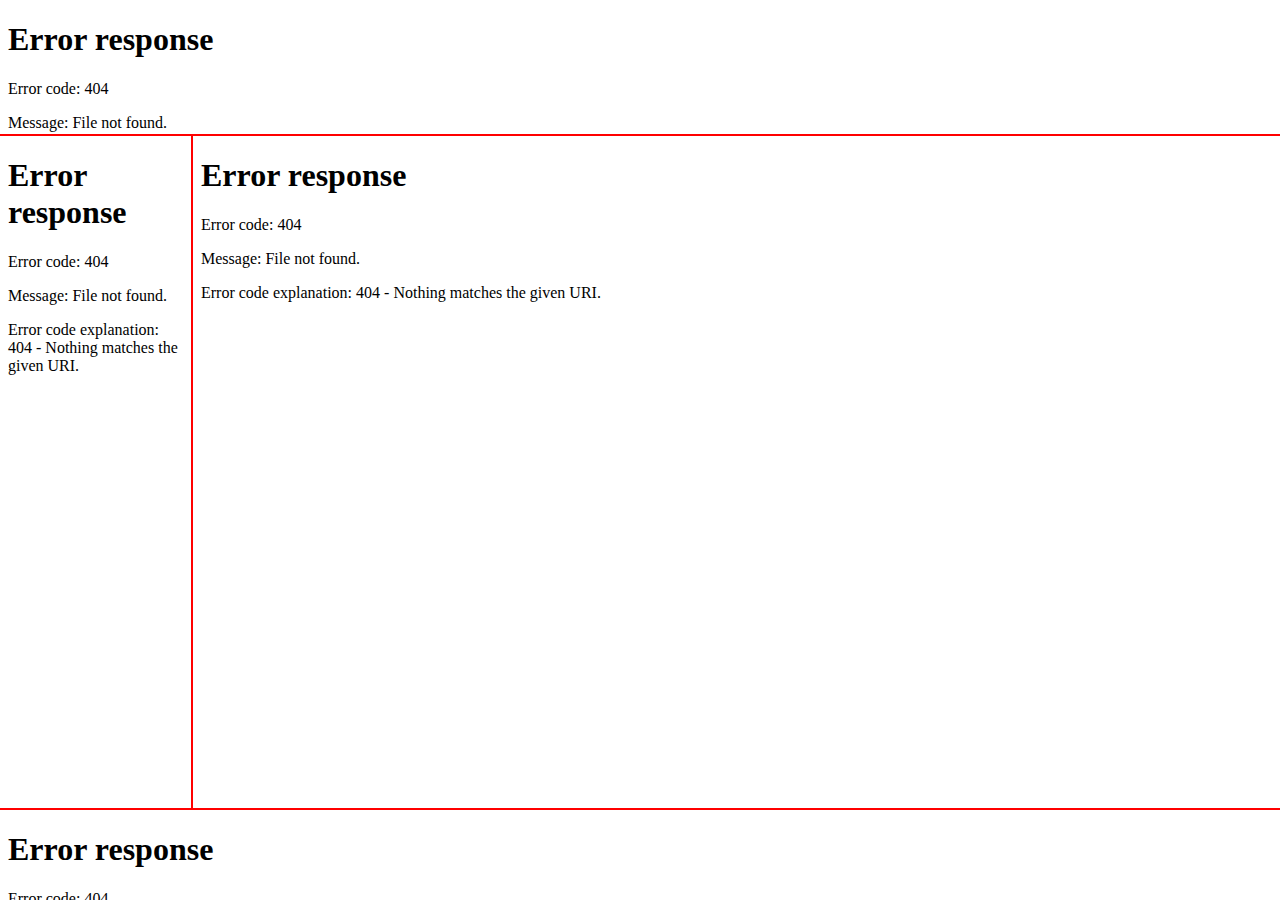
==== index.html @ c2381e74 "Add files via upload" ====
<html><head>
</head><frameset rows="15%,75%,10%" border="2" bordercolor="red" valign="center">
<frame src="header.html">
<frameset cols="15%,85%" boder="0">
<frame src="links.html">
<frame src="content.html">
</frameset>
<frame src="footer.html">
</frameset>

</html>
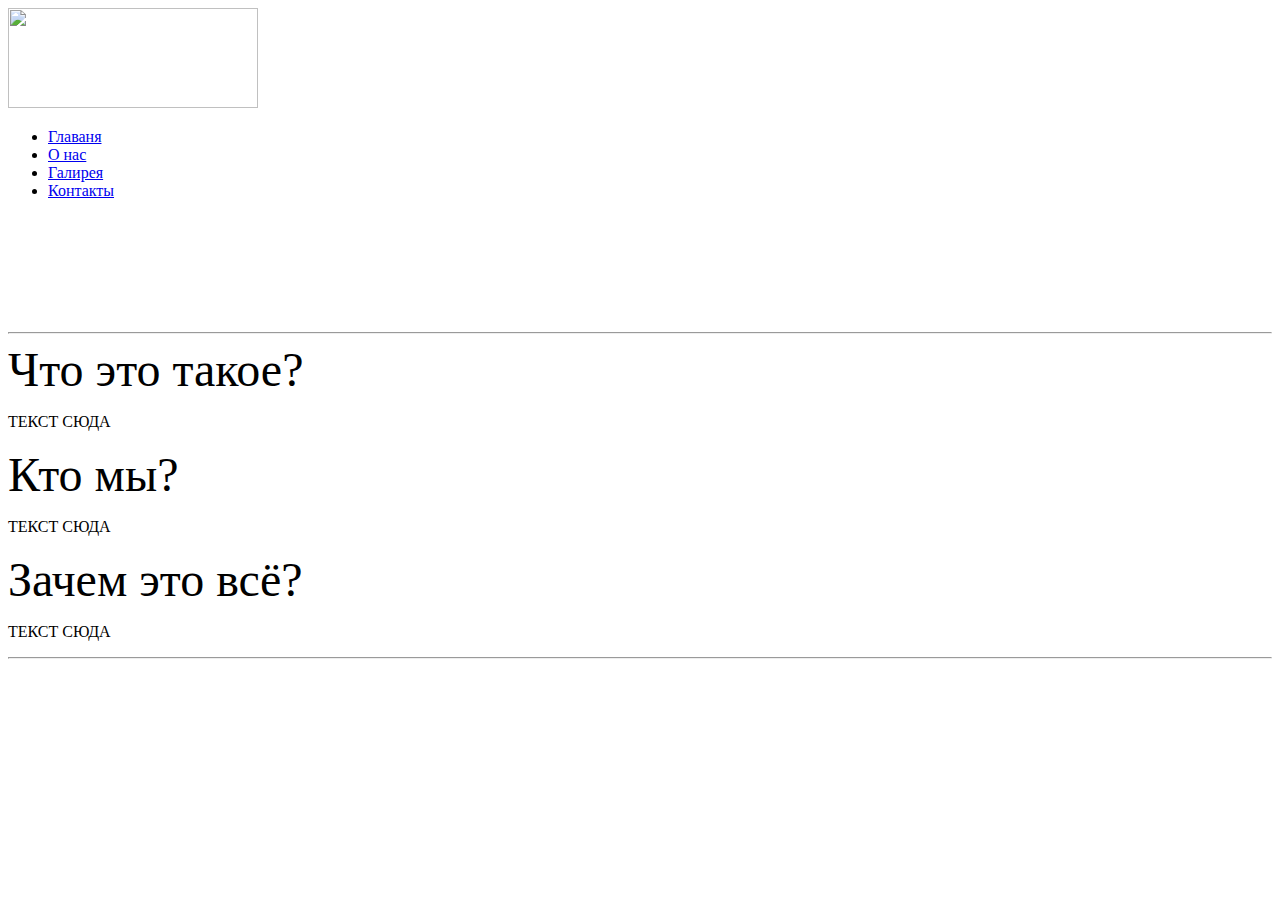
==== commit 9f28fe26: "Update index.html" ====
--- a/index.html
+++ b/index.html
@@ -1,11 +1,228 @@
-<html><head>
-</head><frameset rows="15%,75%,10%" border="2" bordercolor="red" valign="center">
-<frame src="header.html">
-<frameset cols="15%,85%" boder="0">
-<frame src="links.html">
-<frame src="content.html">
-</frameset>
-<frame src="footer.html">
-</frameset>
-
-</html>+<!DOCTYPE html>
+<html lang="ru">
+<!--[if lt IE 7 ]><html class="ie ie6" lang="en"> <![endif]-->
+<!--[if IE 7 ]><html class="ie ie7" lang="en"> <![endif]-->
+<!--[if IE 8 ]><html class="ie ie8" lang="en"> <![endif]-->
+<!--[if (gte IE 9)|!(IE)]><!--><html lang="en"> <!--<![endif]-->
+<head>
+
+    <!-- Basic Page Needs
+  ================================================== -->
+	<meta charset="utf-8">
+	<title>BeeHive studios</title>
+	<link rel="shortcut icon" href="images/1.jpg" type="image/jpg">
+	
+    <!-- Mobile Specific Metas
+  ================================================== -->
+	<meta name="viewport" content="width=device-width, initial-scale=1, maximum-scale=1">
+    
+    <!-- CSS
+  ================================================== -->
+  	<link rel="stylesheet" href="css/zerogrid.css">
+	<link rel="stylesheet" href="css/menu.css">
+	<link rel="stylesheet" href="css/style.css">
+	<link rel="stylesheet" href="css/lightbox.css">
+	<link href="font-awesome/css/font-awesome.min.css" rel="stylesheet" type="text/css">
+	
+	
+	<script src="js/jquery1111.min.js" type="text/javascript"></script>
+	<script src="js/script.js"></script>
+	
+	<!--[if lt IE 8]>
+       <div style=' clear: both; text-align:center; position: relative;'>
+         <a href="http://windows.microsoft.com/en-US/internet-explorer/products/ie/home?ocid=ie6_countdown_bannercode">
+           <img src="http://storage.ie6countdown.com/assets/100/images/banners/warning_bar_0000_us.jpg" border="0" height="42" width="820" alt="You are using an outdated browser. For a faster, safer browsing experience, upgrade for free today." />
+        </a>
+      </div>
+    <![endif]-->
+    <!--[if lt IE 9]>
+		<script src="js/html5.js"></script>
+		<script src="js/css3-mediaqueries.js"></script>
+	<![endif]-->
+    
+</head>
+<body>
+<div class="wrap-body">
+
+<!--////////////////////////////////////Header-->
+<header >
+	<div class="zerogrid">
+		<div class="wrap-header">
+			<div class="logo t-center"><a href="index.html"><img src="https://sun9-56.userapi.com/impg/VbhnCAE7wQxmMNt8UrGy1iSX1fQoN8uuAyYPhg/Hzw7VCisfms.jpg?size=2160x2160&quality=96&sign=13f29153d285746c3a2b7cf275788616&type=album"/ width="250" height="100"></a></div>	
+			<div id='cssmenu' class="align-center">
+				<ul>
+				   <li class="active"><a href='index.html'><span>Главаня</span></a></li>
+				   <li><a href='single.html'><span>О нас</span></a></li>
+				   <li><a href='gallery.html'><span>Галирея</span></a></li>
+				   <li class='last'><a href='contact.html'><span>Контакты</span></a></li>
+				</ul>
+			</div>
+		</div>
+	</div>
+</header>
+
+<section id="container">
+	<div class="wrap-container">
+		<section class="content-box box-1"><!--Start Box-->
+			<div class="zerogrid">
+				<div class="">
+					<div class="row">
+						<div class="col-1-3">
+							<div class="wrap-col">
+								<a class="example-image-link" href="images/iq.png" data-lightbox="example-set" data-title="Что бы перейти на новую картинку кликай по правой или левой половине.">
+									<div class="zoom-container">
+										<div class="zoom-caption">
+											<div class="caption-inner">
+												<div class="caption-inner1">
+													<i class="fa fa-eye"></i>
+												</div>
+											</div>
+										</div>
+										<img class="example-image" src="images/iq.png" alt=""/>
+									</div>
+								</a>
+							</div>
+						</div>
+						<div class="col-1-3">
+							<div class="wrap-col">
+								<a class="example-image-link" href="images/doc.png" data-lightbox="example-set" data-title="Что бы перейти на новую картинку кликай по правой или левой половине.">
+									<div class="zoom-container">
+										<div class="zoom-caption">
+											<div class="caption-inner">
+												<div class="caption-inner1">
+													<i class="fa fa-eye"></i>
+												</div>
+											</div>
+										</div>
+										<img class="example-image" src="images/doc.png" alt=""/>
+									</div>
+								</a>
+							</div>
+						</div>
+						<div class="col-1-3">
+							<div class="wrap-col">
+								<a class="example-image-link" href="images/doc.png" data-lightbox="example-set" data-title="Что бы перейти на новую картинку кликай по правой или левой половине.">
+									<div class="zoom-container">
+										<div class="zoom-caption">
+											<div class="caption-inner">
+												<div class="caption-inner1">
+													<i class="fa fa-eye"></i>
+												</div>
+											</div>
+										</div>
+										<img class="example-image" src="images/geometry.png" alt=""/>
+									</div>
+								</a>
+							</div>
+						</div>
+					</div>
+					<div class="row">
+						<div class="col-1-3">
+							<div class="wrap-col">
+								<a class="example-image-link" href="images/tiger.png" data-lightbox="example-set" data-title="Что бы перейти на новую картинку кликай по правой или левой половине.">
+									<div class="zoom-container">
+										<div class="zoom-caption">
+											<div class="caption-inner">
+												<div class="caption-inner1">
+													<i class="fa fa-eye"></i>
+												</div>
+											</div>
+										</div>
+										<img class="example-image" src="images/tiger.png" alt=""/>
+									</div>
+								</a>
+							</div>
+						</div>
+						<div class="col-1-3">
+							<div class="wrap-col">
+								<a class="example-image-link" href="images/DOM.png" data-lightbox="example-set" data-title="Что бы перейти на новую картинку кликай по правой или левой половине.">
+									<div class="zoom-container">
+										<div class="zoom-caption">
+											<div class="caption-inner">
+												<div class="caption-inner1">
+													<i class="fa fa-eye"></i>
+												</div>
+											</div>
+										</div>
+										<img class="example-image" src="images/DOM.png" alt=""/>
+									</div>
+								</a>
+							</div>
+						</div>
+						<div class="col-1-3">
+							<div class="wrap-col">
+								<a class="example-image-link" href="images/Bell UH-1 Iroquois.png" data-lightbox="example-set" data-title="Что бы перейти на новую картинку кликай по правой или левой половине.">
+									<div class="zoom-container">
+										<div class="zoom-caption">
+											<div class="caption-inner">
+												<div class="caption-inner1">
+													<i class="fa fa-eye"></i>
+												</div>
+											</div>
+										</div>
+										<img class="example-image" src="images/Bell UH-1 Iroquois.png" alt=""/>
+									</div>
+								</a>
+							</div>
+						</div>
+					</div>
+				</div>
+			</div>
+		</section>
+		<hr class="line">
+		<section class="content-box box-2"><!--Start Box-->
+			<div class="zerogrid">
+				<div class="row">
+					<div class="col-1-3">
+						<div class="wrap-col item">
+							<font color="black"  size="20">Что это такое?</font>
+							<p>ТЕКСТ СЮДА</p>
+						</div>
+					</div>
+					<div class="col-1-3">
+						<div class="wrap-col item">
+							<font color="black"  size="20">Кто мы?</font>
+							<p>ТЕКСТ СЮДА</p>
+						</div>
+					</div>
+					<div class="col-1-3">
+						<div class="wrap-col item">
+							<font color="black"  size="20">Зачем это всё?</font>
+							<p>ТЕКСТ СЮДА</p>
+						</div>
+					</div>
+				</div>
+			</div>
+		</section>
+		<hr class="line">
+		
+	</div>
+</section>
+
+<script src="js/lightbox-plus-jquery.min.js"></script>
+
+<script type="text/javascript">
+    $(function() {
+		if ($.browser.msie && $.browser.version.substr(0,1)<7)
+		{
+		$('li').has('ul').mouseover(function(){
+			$(this).children('ul').css('visibility','visible');
+			}).mouseout(function(){
+			$(this).children('ul').css('visibility','hidden');
+			})
+		}
+
+		/* Mobile */
+		$("#menu-trigger").on("click", function(){
+			$("#menu").slideToggle();
+		});
+
+		// iPad
+		var isiPad = navigator.userAgent.match(/iPad/i) != null;
+		if (isiPad) $('#menu ul').addClass('no-transition');      
+    });          
+</script>
+
+
+</div>
+</body></html>
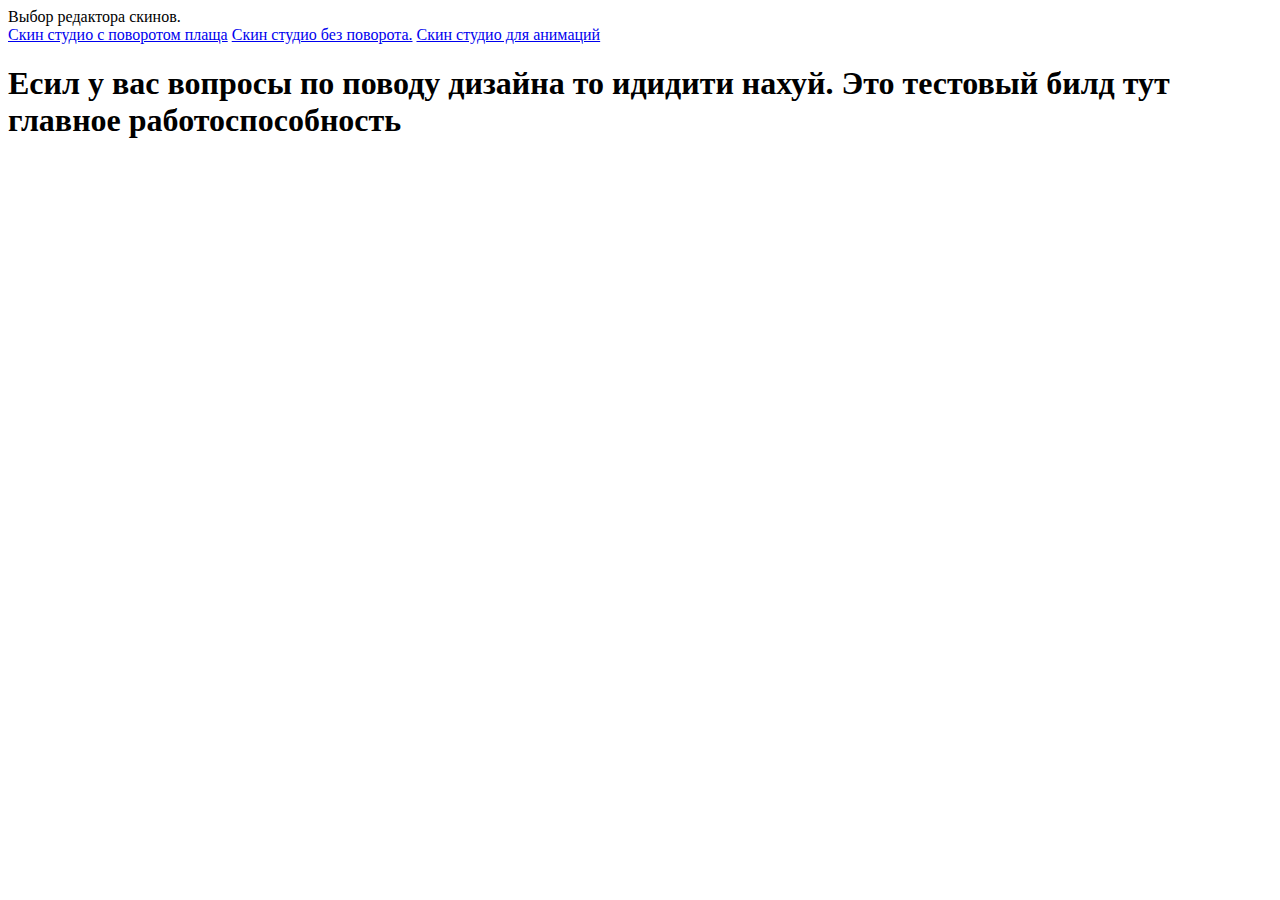
==== commit d6683f0a: "test" ====
--- a/index.html
+++ b/index.html
@@ -1,228 +1,20 @@
-<!DOCTYPE html>
-<html lang="ru">
-<!--[if lt IE 7 ]><html class="ie ie6" lang="en"> <![endif]-->
-<!--[if IE 7 ]><html class="ie ie7" lang="en"> <![endif]-->
-<!--[if IE 8 ]><html class="ie ie8" lang="en"> <![endif]-->
-<!--[if (gte IE 9)|!(IE)]><!--><html lang="en"> <!--<![endif]-->
-<head>
-
-    <!-- Basic Page Needs
-  ================================================== -->
-	<meta charset="utf-8">
-	<title>BeeHive studios</title>
-	<link rel="shortcut icon" href="images/1.jpg" type="image/jpg">
-	
-    <!-- Mobile Specific Metas
-  ================================================== -->
-	<meta name="viewport" content="width=device-width, initial-scale=1, maximum-scale=1">
-    
-    <!-- CSS
-  ================================================== -->
-  	<link rel="stylesheet" href="css/zerogrid.css">
-	<link rel="stylesheet" href="css/menu.css">
-	<link rel="stylesheet" href="css/style.css">
-	<link rel="stylesheet" href="css/lightbox.css">
-	<link href="font-awesome/css/font-awesome.min.css" rel="stylesheet" type="text/css">
-	
-	
-	<script src="js/jquery1111.min.js" type="text/javascript"></script>
-	<script src="js/script.js"></script>
-	
-	<!--[if lt IE 8]>
-       <div style=' clear: both; text-align:center; position: relative;'>
-         <a href="http://windows.microsoft.com/en-US/internet-explorer/products/ie/home?ocid=ie6_countdown_bannercode">
-           <img src="http://storage.ie6countdown.com/assets/100/images/banners/warning_bar_0000_us.jpg" border="0" height="42" width="820" alt="You are using an outdated browser. For a faster, safer browsing experience, upgrade for free today." />
-        </a>
-      </div>
-    <![endif]-->
-    <!--[if lt IE 9]>
-		<script src="js/html5.js"></script>
-		<script src="js/css3-mediaqueries.js"></script>
-	<![endif]-->
-    
-</head>
-<body>
-<div class="wrap-body">
-
-<!--////////////////////////////////////Header-->
-<header >
-	<div class="zerogrid">
-		<div class="wrap-header">
-			<div class="logo t-center"><a href="index.html"><img src="https://sun9-56.userapi.com/impg/VbhnCAE7wQxmMNt8UrGy1iSX1fQoN8uuAyYPhg/Hzw7VCisfms.jpg?size=2160x2160&quality=96&sign=13f29153d285746c3a2b7cf275788616&type=album"/ width="250" height="100"></a></div>	
-			<div id='cssmenu' class="align-center">
-				<ul>
-				   <li class="active"><a href='index.html'><span>Главаня</span></a></li>
-				   <li><a href='single.html'><span>О нас</span></a></li>
-				   <li><a href='gallery.html'><span>Галирея</span></a></li>
-				   <li class='last'><a href='contact.html'><span>Контакты</span></a></li>
-				</ul>
-			</div>
-		</div>
-	</div>
-</header>
-
-<section id="container">
-	<div class="wrap-container">
-		<section class="content-box box-1"><!--Start Box-->
-			<div class="zerogrid">
-				<div class="">
-					<div class="row">
-						<div class="col-1-3">
-							<div class="wrap-col">
-								<a class="example-image-link" href="images/iq.png" data-lightbox="example-set" data-title="Что бы перейти на новую картинку кликай по правой или левой половине.">
-									<div class="zoom-container">
-										<div class="zoom-caption">
-											<div class="caption-inner">
-												<div class="caption-inner1">
-													<i class="fa fa-eye"></i>
-												</div>
-											</div>
-										</div>
-										<img class="example-image" src="images/iq.png" alt=""/>
-									</div>
-								</a>
-							</div>
-						</div>
-						<div class="col-1-3">
-							<div class="wrap-col">
-								<a class="example-image-link" href="images/doc.png" data-lightbox="example-set" data-title="Что бы перейти на новую картинку кликай по правой или левой половине.">
-									<div class="zoom-container">
-										<div class="zoom-caption">
-											<div class="caption-inner">
-												<div class="caption-inner1">
-													<i class="fa fa-eye"></i>
-												</div>
-											</div>
-										</div>
-										<img class="example-image" src="images/doc.png" alt=""/>
-									</div>
-								</a>
-							</div>
-						</div>
-						<div class="col-1-3">
-							<div class="wrap-col">
-								<a class="example-image-link" href="images/doc.png" data-lightbox="example-set" data-title="Что бы перейти на новую картинку кликай по правой или левой половине.">
-									<div class="zoom-container">
-										<div class="zoom-caption">
-											<div class="caption-inner">
-												<div class="caption-inner1">
-													<i class="fa fa-eye"></i>
-												</div>
-											</div>
-										</div>
-										<img class="example-image" src="images/geometry.png" alt=""/>
-									</div>
-								</a>
-							</div>
-						</div>
-					</div>
-					<div class="row">
-						<div class="col-1-3">
-							<div class="wrap-col">
-								<a class="example-image-link" href="images/tiger.png" data-lightbox="example-set" data-title="Что бы перейти на новую картинку кликай по правой или левой половине.">
-									<div class="zoom-container">
-										<div class="zoom-caption">
-											<div class="caption-inner">
-												<div class="caption-inner1">
-													<i class="fa fa-eye"></i>
-												</div>
-											</div>
-										</div>
-										<img class="example-image" src="images/tiger.png" alt=""/>
-									</div>
-								</a>
-							</div>
-						</div>
-						<div class="col-1-3">
-							<div class="wrap-col">
-								<a class="example-image-link" href="images/DOM.png" data-lightbox="example-set" data-title="Что бы перейти на новую картинку кликай по правой или левой половине.">
-									<div class="zoom-container">
-										<div class="zoom-caption">
-											<div class="caption-inner">
-												<div class="caption-inner1">
-													<i class="fa fa-eye"></i>
-												</div>
-											</div>
-										</div>
-										<img class="example-image" src="images/DOM.png" alt=""/>
-									</div>
-								</a>
-							</div>
-						</div>
-						<div class="col-1-3">
-							<div class="wrap-col">
-								<a class="example-image-link" href="images/Bell UH-1 Iroquois.png" data-lightbox="example-set" data-title="Что бы перейти на новую картинку кликай по правой или левой половине.">
-									<div class="zoom-container">
-										<div class="zoom-caption">
-											<div class="caption-inner">
-												<div class="caption-inner1">
-													<i class="fa fa-eye"></i>
-												</div>
-											</div>
-										</div>
-										<img class="example-image" src="images/Bell UH-1 Iroquois.png" alt=""/>
-									</div>
-								</a>
-							</div>
-						</div>
-					</div>
-				</div>
-			</div>
-		</section>
-		<hr class="line">
-		<section class="content-box box-2"><!--Start Box-->
-			<div class="zerogrid">
-				<div class="row">
-					<div class="col-1-3">
-						<div class="wrap-col item">
-							<font color="black"  size="20">Что это такое?</font>
-							<p>ТЕКСТ СЮДА</p>
-						</div>
-					</div>
-					<div class="col-1-3">
-						<div class="wrap-col item">
-							<font color="black"  size="20">Кто мы?</font>
-							<p>ТЕКСТ СЮДА</p>
-						</div>
-					</div>
-					<div class="col-1-3">
-						<div class="wrap-col item">
-							<font color="black"  size="20">Зачем это всё?</font>
-							<p>ТЕКСТ СЮДА</p>
-						</div>
-					</div>
-				</div>
-			</div>
-		</section>
-		<hr class="line">
-		
-	</div>
-</section>
-
-<script src="js/lightbox-plus-jquery.min.js"></script>
-
-<script type="text/javascript">
-    $(function() {
-		if ($.browser.msie && $.browser.version.substr(0,1)<7)
-		{
-		$('li').has('ul').mouseover(function(){
-			$(this).children('ul').css('visibility','visible');
-			}).mouseout(function(){
-			$(this).children('ul').css('visibility','hidden');
-			})
-		}
-
-		/* Mobile */
-		$("#menu-trigger").on("click", function(){
-			$("#menu").slideToggle();
-		});
-
-		// iPad
-		var isiPad = navigator.userAgent.match(/iPad/i) != null;
-		if (isiPad) $('#menu ul').addClass('no-transition');      
-    });          
-</script>
-
-
-</div>
-</body></html>
+<!DOCTYPE html>
+<html lang="ru">
+<head>
+  <meta charset="UTF-8">
+  <link rel="stylesheet" href="index.css">
+  <title>Skin studio MOD</title>
+</head>
+<body>
+	Выбор редактора скинов.
+	<br>
+<a href="skinstudiocape180">Скин студио с поворотом плаща</a>
+<a href="skinstudio">Скин студио без поворота.</a>
+<a href="skinstudioanimatiom">Скин студио для анимаций</a>
+<h1>Есил у вас вопросы по поводу дизайна то идидити нахуй. Это тестовый билд тут главное работоспособность</h1>
+
+</body>
+<script src="index.js"></script>
+</html>
+
+
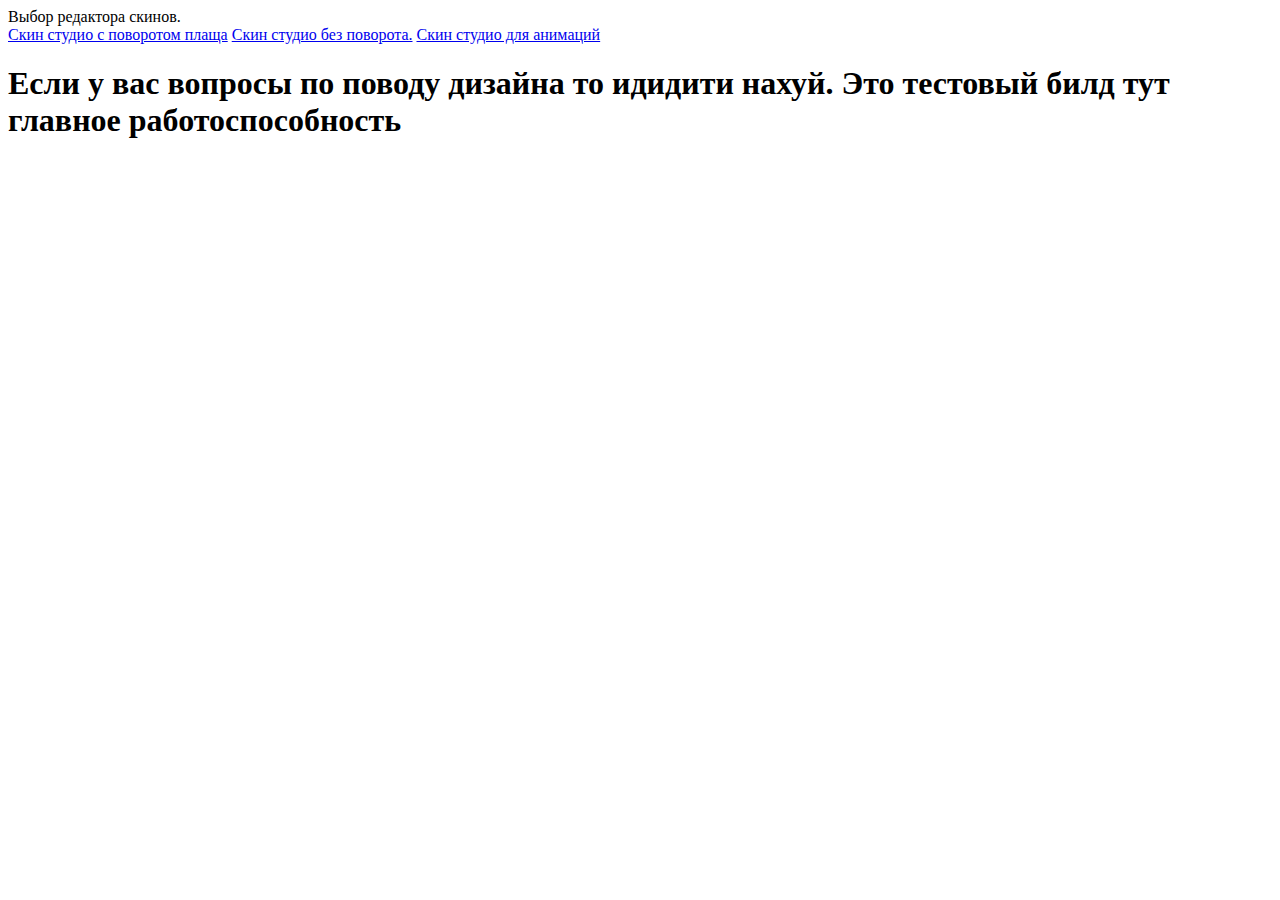
==== commit 32b646f8: "test" ====
--- a/index.html
+++ b/index.html
@@ -11,7 +11,7 @@
 <a href="skinstudiocape180">Скин студио с поворотом плаща</a>
 <a href="skinstudio">Скин студио без поворота.</a>
 <a href="skinstudioanimatiom">Скин студио для анимаций</a>
-<h1>Есил у вас вопросы по поводу дизайна то идидити нахуй. Это тестовый билд тут главное работоспособность</h1>
+<h1>Если у вас вопросы по поводу дизайна то идидити нахуй. Это тестовый билд тут главное работоспособность</h1>
 
 </body>
 <script src="index.js"></script>
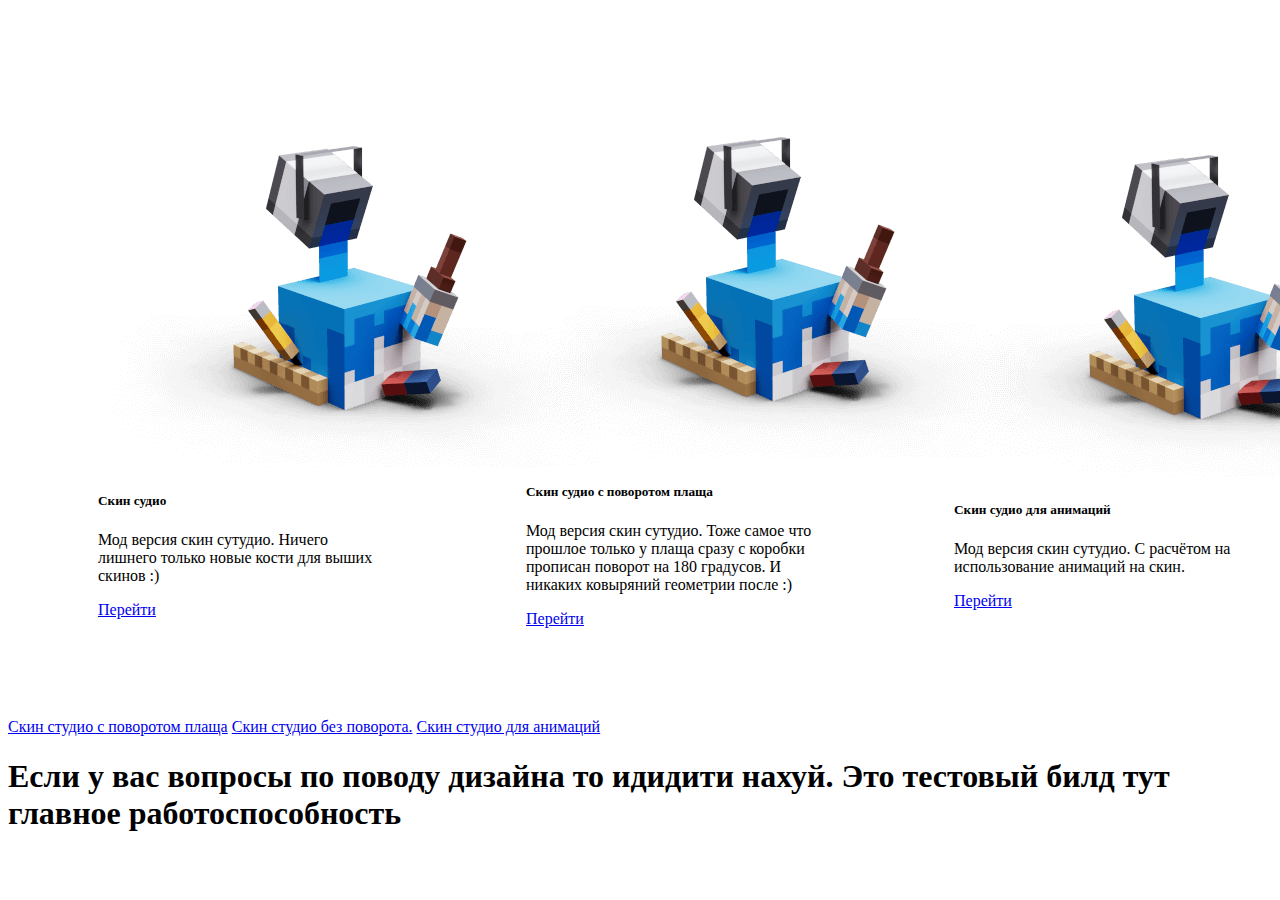
==== commit 4de1030d: "test" ====
--- a/index.html
+++ b/index.html
@@ -1,13 +1,51 @@
 <!DOCTYPE html>
 <html lang="ru">
 <head>
+<link href="https://cdn.jsdelivr.net/npm/bootstrap@5.1.0/dist/css/bootstrap.min.css" rel="stylesheet" integrity="sha384-KyZXEAg3QhqLMpG8r+8fhAXLRk2vvoC2f3B09zVXn8CA5QIVfZOJ3BCsw2P0p/We" crossorigin="anonymous">
+<script src="https://cdn.jsdelivr.net/npm/bootstrap@5.1.0/dist/js/bootstrap.bundle.min.js" integrity="sha384-U1DAWAznBHeqEIlVSCgzq+c9gqGAJn5c/t99JyeKa9xxaYpSvHU5awsuZVVFIhvj" crossorigin="anonymous"></script>
+<script src="https://cdn.jsdelivr.net/npm/@popperjs/core@2.9.3/dist/umd/popper.min.js" integrity="sha384-eMNCOe7tC1doHpGoWe/6oMVemdAVTMs2xqW4mwXrXsW0L84Iytr2wi5v2QjrP/xp" crossorigin="anonymous"></script>
+<script src="https://cdn.jsdelivr.net/npm/bootstrap@5.1.0/dist/js/bootstrap.min.js" integrity="sha384-cn7l7gDp0eyniUwwAZgrzD06kc/tftFf19TOAs2zVinnD/C7E91j9yyk5//jjpt/" crossorigin="anonymous"></script>
   <meta charset="UTF-8">
   <link rel="stylesheet" href="index.css">
   <title>Skin studio MOD</title>
 </head>
 <body>
-	Выбор редактора скинов.
-	<br>
+	
+<table cellspacing="40" cellpadding="50">
+	<tr>
+		<td>
+<div class="card" style="width: 18rem;">
+  <img src="img/img1.png" class="card-img-top" alt="Пелихолдор">
+  <div class="card-body">
+    <h5 class="card-title">Скин судио</h5>
+    <p class="card-text">Мод версия скин сутудио. Ничего лишнего только новые кости для выших скинов :)</p>
+    <a href="skinstudio" class="btn btn-primary">Перейти</a>
+  </div>
+</div>
+</td>
+<td>
+<div class="card" style="width: 18rem;">
+  <img src="img/img1.png" class="card-img-top" alt="Пелихолдор">
+  <div class="card-body">
+    <h5 class="card-title">Скин судио с поворотом плаща</h5>
+    <p class="card-text">Мод версия скин сутудио. Тоже самое что прошлое только у плаща сразу с коробки прописан поворот на 180 градусов. И никаких ковыряний геометрии после :)</p>
+    <a href="skinstudiocape180" class="btn btn-primary">Перейти</a>
+  </div>
+</div>
+</td>
+<td>
+<div class="card" style="width: 18rem;">
+  <img src="img/img1.png" class="card-img-top" alt="Пелихолдор">
+  <div class="card-body">
+    <h5 class="card-title">Скин судио для анимаций</h5>
+    <p class="card-text">Мод версия скин сутудио. С расчётом на использование анимаций на скин.</p>
+    <a href="skinstudioanimatiom" class="btn btn-primary">Перейти</a>
+  </div>
+</div>
+</td>
+</tr>
+</table>
+
 <a href="skinstudiocape180">Скин студио с поворотом плаща</a>
 <a href="skinstudio">Скин студио без поворота.</a>
 <a href="skinstudioanimatiom">Скин студио для анимаций</a>
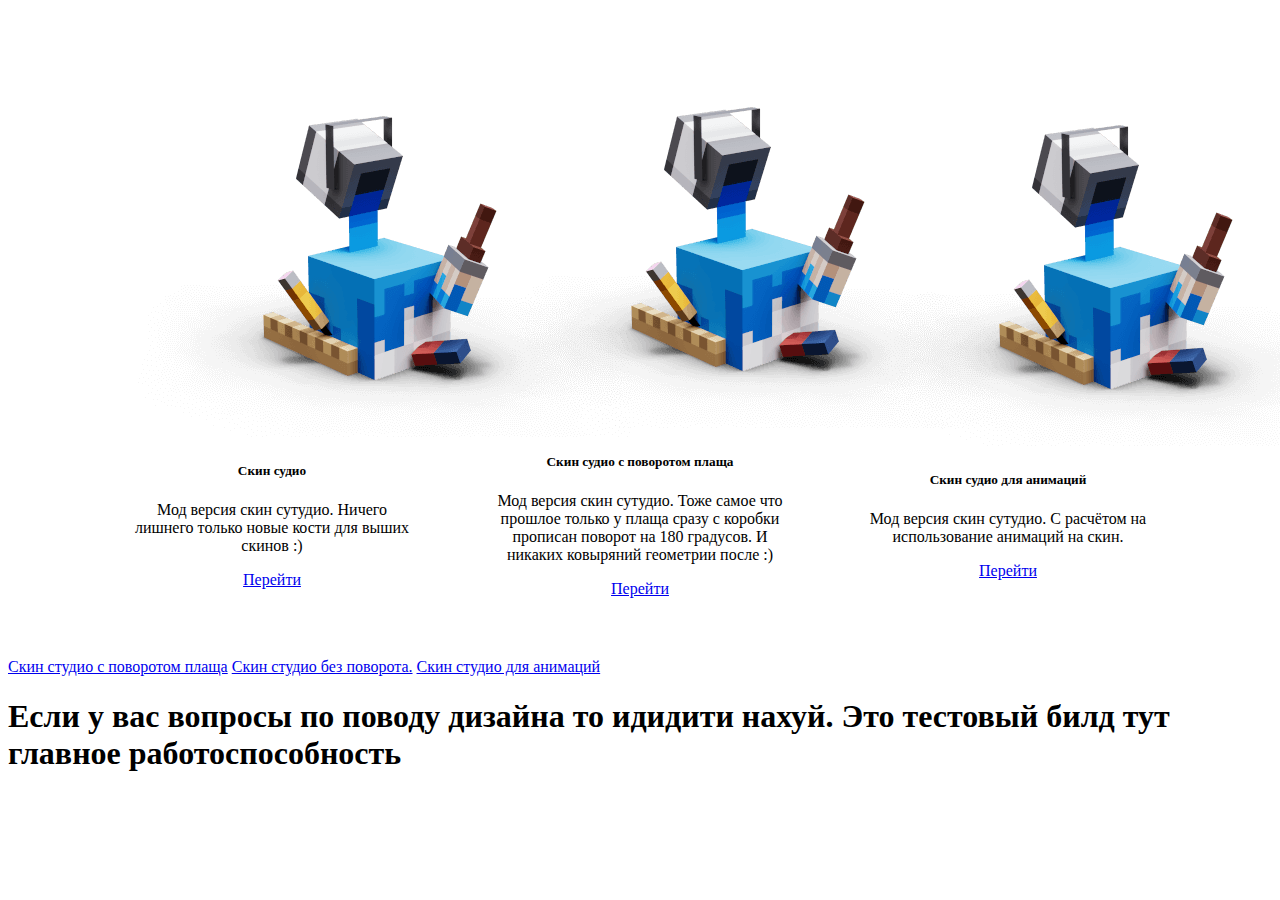
==== commit 1ad10495: "test" ====
--- a/index.html
+++ b/index.html
@@ -11,7 +11,7 @@
 </head>
 <body>
 	
-<table cellspacing="40" cellpadding="50">
+<table cellspacing="40" cellpadding="20">
 	<tr>
 		<td>
 <div class="card" style="width: 18rem;">
--- a/index.css
+++ b/index.css
@@ -0,0 +1,7 @@
+table {
+    width: 300px; /* Ширина таблицы */
+    margin: auto; /* Выравниваем таблицу по центру окна  */
+   }
+   td {
+    text-align: center; /* Выравниваем текст по центру ячейки */
+   }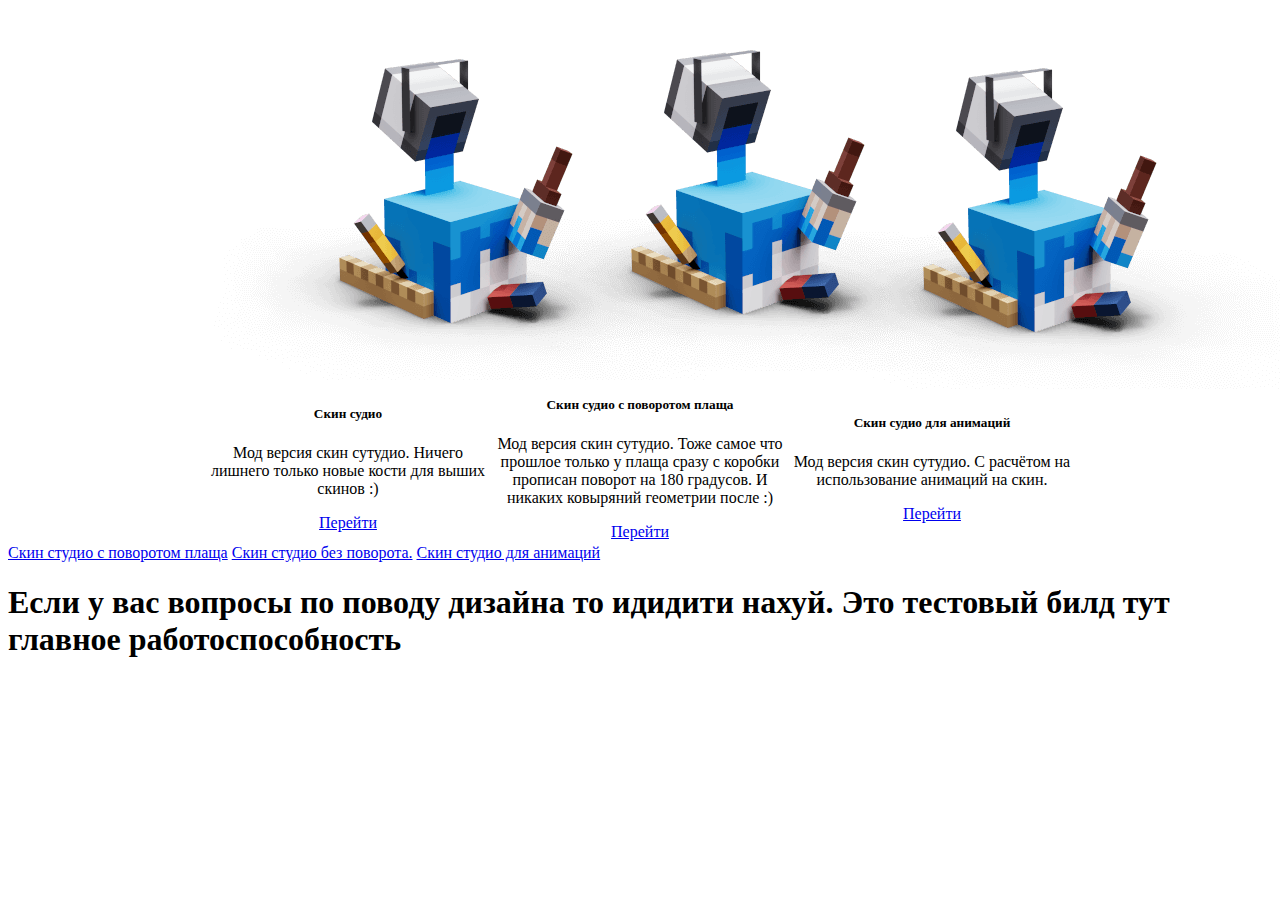
==== commit e49cea8f: "Update index.html" ====
--- a/index.html
+++ b/index.html
@@ -11,7 +11,7 @@
 </head>
 <body>
 	
-<table cellspacing="40" cellpadding="20">
+<table>
 	<tr>
 		<td>
 <div class="card" style="width: 18rem;">
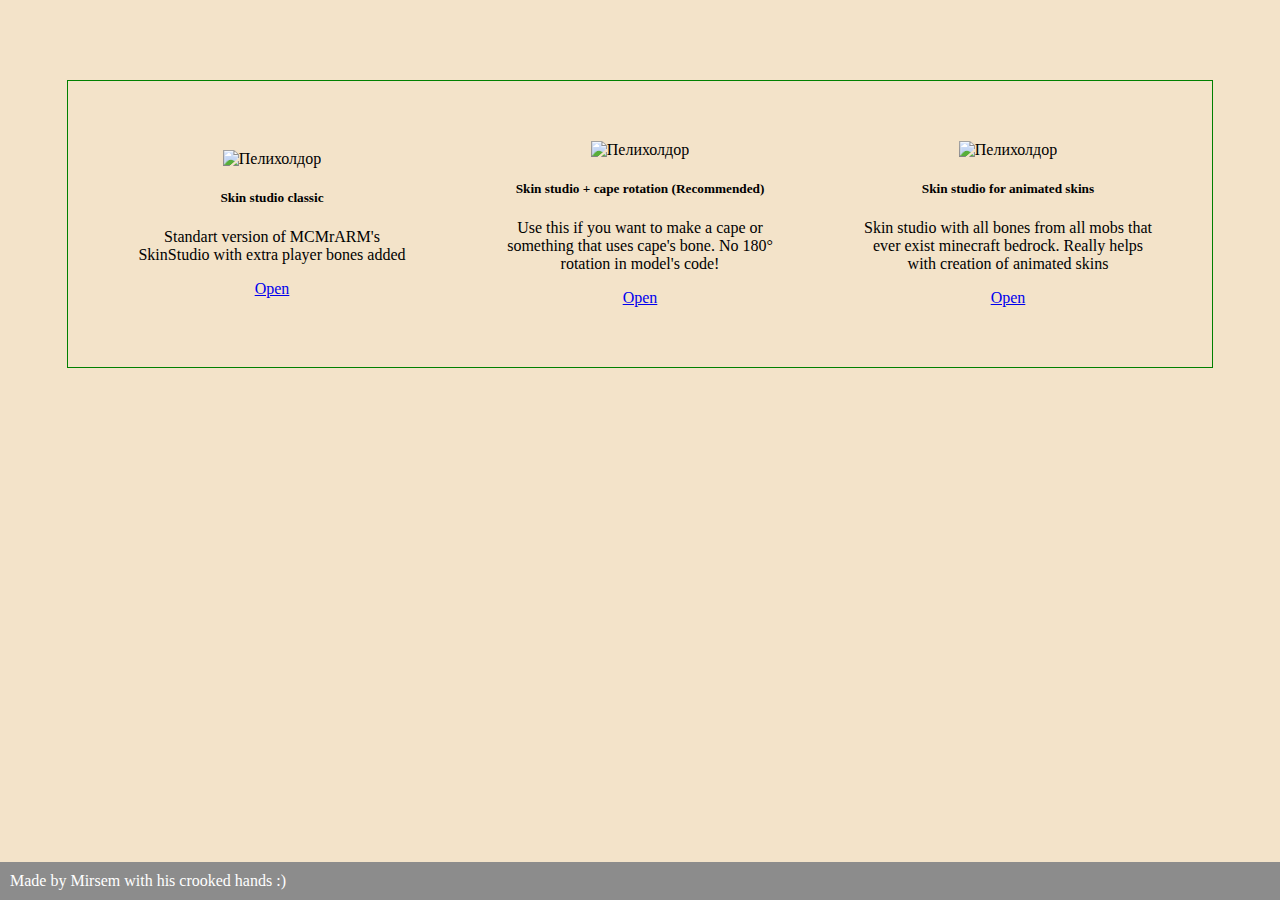
==== commit 52f98953: "Merge pull request #2 from TMGCH06/patch-2" ====
--- a/index.html
+++ b/index.html
@@ -1,56 +1,77 @@
 <!DOCTYPE html>
 <html lang="ru">
 <head>
-<link href="https://cdn.jsdelivr.net/npm/bootstrap@5.1.0/dist/css/bootstrap.min.css" rel="stylesheet" integrity="sha384-KyZXEAg3QhqLMpG8r+8fhAXLRk2vvoC2f3B09zVXn8CA5QIVfZOJ3BCsw2P0p/We" crossorigin="anonymous">
+<link rel="icon" href="img/img1.png">
+<link href="bootstrap.min.css" rel="stylesheet">
 <script src="https://cdn.jsdelivr.net/npm/bootstrap@5.1.0/dist/js/bootstrap.bundle.min.js" integrity="sha384-U1DAWAznBHeqEIlVSCgzq+c9gqGAJn5c/t99JyeKa9xxaYpSvHU5awsuZVVFIhvj" crossorigin="anonymous"></script>
 <script src="https://cdn.jsdelivr.net/npm/@popperjs/core@2.9.3/dist/umd/popper.min.js" integrity="sha384-eMNCOe7tC1doHpGoWe/6oMVemdAVTMs2xqW4mwXrXsW0L84Iytr2wi5v2QjrP/xp" crossorigin="anonymous"></script>
 <script src="https://cdn.jsdelivr.net/npm/bootstrap@5.1.0/dist/js/bootstrap.min.js" integrity="sha384-cn7l7gDp0eyniUwwAZgrzD06kc/tftFf19TOAs2zVinnD/C7E91j9yyk5//jjpt/" crossorigin="anonymous"></script>
   <meta charset="UTF-8">
-  <link rel="stylesheet" href="index.css">
   <title>Skin studio MOD</title>
+    <style>
+   table {
+    width: 300px; /* Ширина таблицы */
+	top: 82px;
+	bottom: 0;
+    border: 1px solid green; /* Рамка вокруг таблицы */
+    margin: auto; /* Выравниваем таблицу по центру окна  */
+   }
+   td {
+    text-align: center; /* Выравниваем текст по центру ячейки */
+   }
+   #footer {
+    position: fixed; /* Фиксированное положение */
+    left: 0; bottom: 0; /* Левый нижний угол */
+    padding: 10px; /* Поля вокруг текста */
+    background: #8c8c8c; /* Цвет фона */
+    color: #fff; /* Цвет текста */
+    width: 100%; /* Ширина слоя */
+   }
+  </style>
 </head>
-<body>
-	
-<table>
+<body bgcolor="#f3e3c9">
+<br>
+<br>
+<br>
+<br>
+<table cellspacing="40" cellpadding="20">
 	<tr>
 		<td>
 <div class="card" style="width: 18rem;">
-  <img src="img/img1.png" class="card-img-top" alt="Пелихолдор">
+  <img src="img/img2.png" class="card-img-top" alt="Пелихолдор">
   <div class="card-body">
-    <h5 class="card-title">Скин судио</h5>
-    <p class="card-text">Мод версия скин сутудио. Ничего лишнего только новые кости для выших скинов :)</p>
-    <a href="skinstudio" class="btn btn-primary">Перейти</a>
+    <h5 class="card-title">Skin studio classic</h5>
+    <p class="card-text">Standart version of MCMrARM's SkinStudio with extra player bones added</p>
+    <a href="skinstudio" class="btn btn-primary">Open</a>
   </div>
 </div>
 </td>
 <td>
 <div class="card" style="width: 18rem;">
-  <img src="img/img1.png" class="card-img-top" alt="Пелихолдор">
+  <img src="img/img3.png" class="card-img-top" alt="Пелихолдор">
   <div class="card-body">
-    <h5 class="card-title">Скин судио с поворотом плаща</h5>
-    <p class="card-text">Мод версия скин сутудио. Тоже самое что прошлое только у плаща сразу с коробки прописан поворот на 180 градусов. И никаких ковыряний геометрии после :)</p>
-    <a href="skinstudiocape180" class="btn btn-primary">Перейти</a>
+    <h5 class="card-title">Skin studio + cape rotation (Recommended)</h5>
+    <p class="card-text">Use this if you want to make a cape or something that uses cape's bone. No 180° rotation in model's code!</p>
+    <a href="skinstudiocape180" class="btn btn-primary">Open</a>
   </div>
 </div>
 </td>
 <td>
 <div class="card" style="width: 18rem;">
-  <img src="img/img1.png" class="card-img-top" alt="Пелихолдор">
+  <img src="img/img4.png" class="card-img-top" alt="Пелихолдор">
   <div class="card-body">
-    <h5 class="card-title">Скин судио для анимаций</h5>
-    <p class="card-text">Мод версия скин сутудио. С расчётом на использование анимаций на скин.</p>
-    <a href="skinstudioanimatiom" class="btn btn-primary">Перейти</a>
+    <h5 class="card-title">Skin studio for animated skins</h5>
+    <p class="card-text">Skin studio with all bones from all mobs that ever exist minecraft bedrock. Really helps with creation of animated skins</p>
+    <a href="skinstudioanimatiom" class="btn btn-primary">Open</a>
   </div>
 </div>
 </td>
 </tr>
 </table>
-
-<a href="skinstudiocape180">Скин студио с поворотом плаща</a>
-<a href="skinstudio">Скин студио без поворота.</a>
-<a href="skinstudioanimatiom">Скин студио для анимаций</a>
-<h1>Если у вас вопросы по поводу дизайна то идидити нахуй. Это тестовый билд тут главное работоспособность</h1>
-
+ 
+  <div id="footer">
+   Made by Mirsem with his crooked hands :)
+  </div>
 </body>
 <script src="index.js"></script>
 </html>
